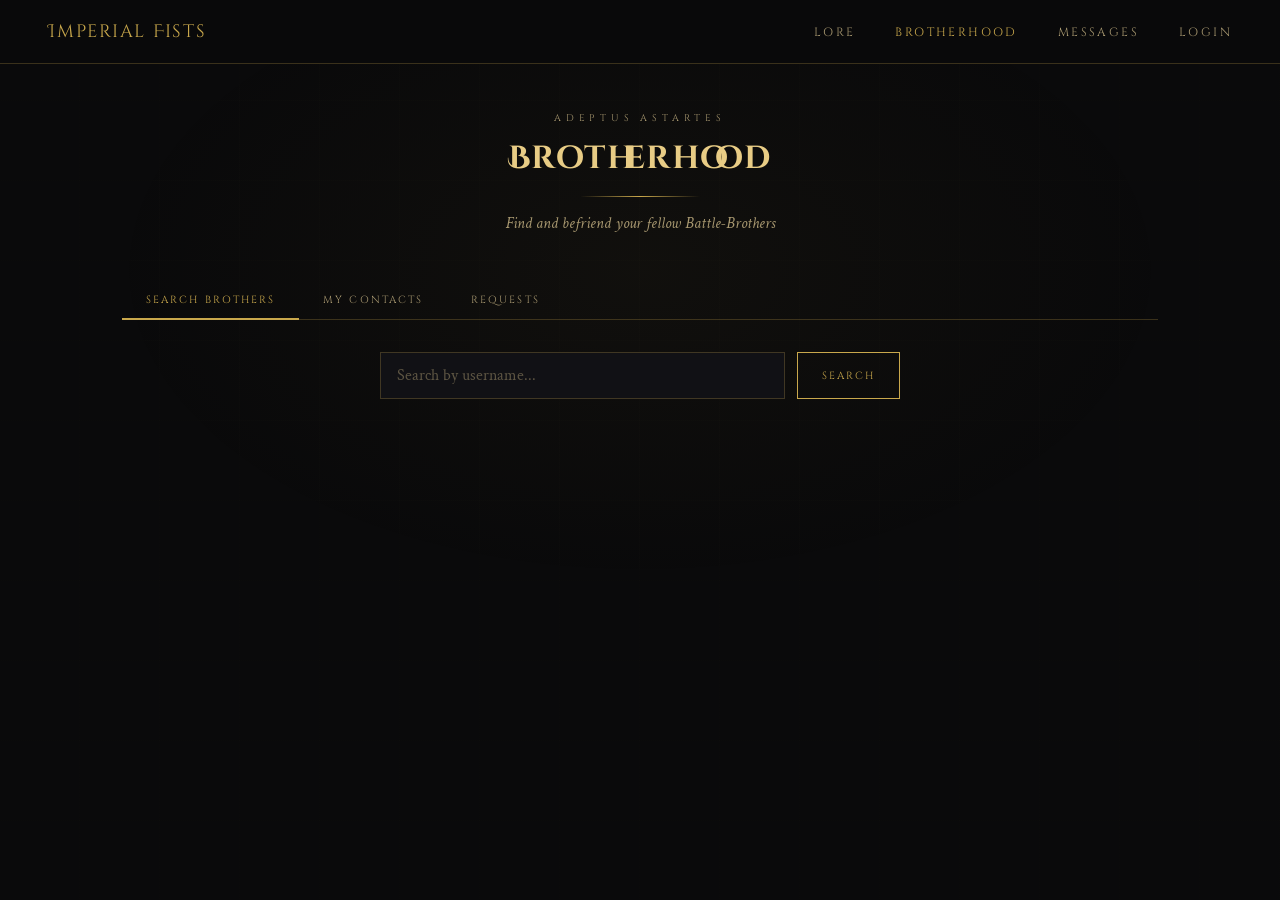
==== contacts.html @ 790c9730 "fix: supabase storage avatars bucket and RLS policies" ====
<!DOCTYPE html>
<html lang="fr">
<head>
  <meta charset="UTF-8">
  <meta name="viewport" content="width=device-width, initial-scale=1.0">
  <title>Imperial Fists — Brotherhood</title>
  <link rel="preconnect" href="https://fonts.googleapis.com">
  <link rel="preconnect" href="https://fonts.gstatic.com" crossorigin>
  <link href="https://fonts.googleapis.com/css2?family=Cinzel:wght@400;700;900&family=Cinzel+Decorative:wght@700&family=Crimson+Text:ital,wght@0,400;0,600;1,400&display=swap" rel="stylesheet">
  <style>
    :root {
      --gold: #C9A84C;
      --gold-light: #E8CC85;
      --gold-dark: #8B6914;
      --obsidian: #0A0A0B;
      --obsidian-2: #111115;
      --obsidian-3: #1A1A22;
      --stone: #2A2A35;
      --text-main: #F5EDD5;
      --text-muted: #A89870;
      --border: rgba(201, 168, 76, 0.25);
      --border-bright: rgba(201, 168, 76, 0.6);
      --green: #4cc97a;
      --red: #c94c4c;
    }

    *, *::before, *::after { box-sizing: border-box; margin: 0; padding: 0; }

    body {
      background: var(--obsidian);
      color: var(--text-main);
      font-family: 'Crimson Text', Georgia, serif;
      min-height: 100vh;
      padding-top: 64px;
    }

    /* ─── BACKGROUND ─── */
    .bg {
      position: fixed;
      inset: 0;
      background:
        radial-gradient(ellipse 60% 50% at 50% 30%, rgba(201, 168, 76, 0.04) 0%, transparent 70%),
        repeating-linear-gradient(0deg, transparent, transparent 79px, rgba(201, 168, 76, 0.015) 80px),
        repeating-linear-gradient(90deg, transparent, transparent 79px, rgba(201, 168, 76, 0.015) 80px);
      z-index: 0;
      pointer-events: none;
    }

    /* ─── NAV ─── */
    #navbar {
      position: fixed;
      top: 0; left: 0; right: 0;
      z-index: 100;
      background: rgba(10, 10, 11, 0.95);
      backdrop-filter: blur(8px);
      border-bottom: 1px solid var(--border);
      padding: 0 3rem;
      display: flex;
      align-items: center;
      justify-content: space-between;
      height: 64px;
    }

    .nav-brand {
      font-family: 'Cinzel Decorative', serif;
      font-size: 1.1rem;
      color: var(--gold);
      letter-spacing: 0.1em;
      text-decoration: none;
    }

    .nav-links {
      display: flex;
      gap: 2.5rem;
      list-style: none;
    }

    .nav-links a {
      font-family: 'Cinzel', serif;
      font-size: 0.75rem;
      letter-spacing: 0.2em;
      text-transform: uppercase;
      color: var(--text-muted);
      text-decoration: none;
      transition: color 0.2s;
    }

    .nav-links a:hover, .nav-links a.active { color: var(--gold); }

    .nav-profile-btn {
      display: flex;
      align-items: center;
      gap: 0.55rem;
      background: transparent;
      border: 1px solid rgba(201, 168, 76, 0.35);
      padding: 0.3rem 0.75rem 0.3rem 0.3rem;
      text-decoration: none;
      transition: border-color 0.25s, background 0.25s;
      color: #C9A84C;
    }

    .nav-profile-btn:hover {
      border-color: rgba(201, 168, 76, 0.8);
      background: rgba(201, 168, 76, 0.07);
    }

    .nav-profile-avatar {
      width: 28px;
      height: 28px;
      border-radius: 50%;
      object-fit: cover;
      border: 1px solid rgba(201, 168, 76, 0.5);
    }

    .nav-profile-info { display: flex; flex-direction: column; line-height: 1.1; }
    .nav-profile-pseudo { font-family: 'Cinzel', serif; font-size: 0.62rem; letter-spacing: 0.1em; color: #E8CC85; }
    .nav-profile-disc { font-family: 'Cinzel', serif; font-size: 0.52rem; letter-spacing: 0.08em; color: #A89870; }

    /* ─── LAYOUT ─── */
    .page-wrap {
      position: relative;
      z-index: 1;
      max-width: 1100px;
      margin: 0 auto;
      padding: 3rem 2rem 4rem;
    }

    /* ─── HEADER ─── */
    .page-header {
      text-align: center;
      margin-bottom: 3rem;
    }

    .page-label {
      font-family: 'Cinzel', serif;
      font-size: 0.6rem;
      letter-spacing: 0.5em;
      text-transform: uppercase;
      color: var(--text-muted);
      display: block;
      margin-bottom: 0.75rem;
    }

    .page-title {
      font-family: 'Cinzel Decorative', serif;
      font-size: 2rem;
      color: var(--gold-light);
      letter-spacing: 0.05em;
      margin-bottom: 0.5rem;
    }

    .header-divider {
      width: 120px;
      height: 1px;
      background: linear-gradient(90deg, transparent, var(--gold), transparent);
      margin: 1rem auto;
    }

    .page-sub {
      font-size: 1rem;
      color: var(--text-muted);
      font-style: italic;
    }

    /* ─── SEARCH BAR ─── */
    .search-wrap {
      display: flex;
      gap: 0.75rem;
      margin-bottom: 2.5rem;
      max-width: 520px;
      margin-left: auto;
      margin-right: auto;
    }

    .search-input {
      flex: 1;
      background: var(--obsidian-2);
      border: 1px solid var(--border);
      color: var(--text-main);
      font-family: 'Crimson Text', serif;
      font-size: 1rem;
      padding: 0.75rem 1rem;
      outline: none;
      transition: border-color 0.2s;
    }

    .search-input:focus { border-color: var(--gold); }
    .search-input::placeholder { color: var(--text-muted); opacity: 0.5; }

    .btn {
      padding: 0.75rem 1.5rem;
      background: transparent;
      border: 1px solid var(--gold);
      color: var(--gold);
      font-family: 'Cinzel', serif;
      font-size: 0.65rem;
      letter-spacing: 0.2em;
      text-transform: uppercase;
      cursor: pointer;
      transition: color 0.3s, background 0.3s;
      white-space: nowrap;
      position: relative;
      overflow: hidden;
    }

    .btn::before {
      content: '';
      position: absolute;
      inset: 0;
      background: var(--gold);
      transform: translateX(-100%);
      transition: transform 0.3s;
      z-index: -1;
    }

    .btn:hover { color: var(--obsidian); }
    .btn:hover::before { transform: translateX(0); }
    .btn:disabled { opacity: 0.4; cursor: not-allowed; }

    .btn-sm {
      padding: 0.4rem 0.9rem;
      font-size: 0.58rem;
      letter-spacing: 0.15em;
    }

    .btn-danger {
      border-color: rgba(201, 76, 76, 0.5);
      color: var(--red);
    }

    .btn-danger::before { background: var(--red); }
    .btn-danger:hover { color: white; }

    .btn-success {
      border-color: rgba(76, 201, 122, 0.5);
      color: var(--green);
    }

    .btn-success::before { background: var(--green); }
    .btn-success:hover { color: var(--obsidian); }

    /* ─── TABS ─── */
    .tabs-row {
      display: flex;
      border-bottom: 1px solid var(--border);
      margin-bottom: 2rem;
      gap: 0;
    }

    .tab-btn {
      padding: 0.7rem 1.5rem;
      background: none;
      border: none;
      border-bottom: 2px solid transparent;
      margin-bottom: -1px;
      font-family: 'Cinzel', serif;
      font-size: 0.65rem;
      letter-spacing: 0.2em;
      text-transform: uppercase;
      color: var(--text-muted);
      cursor: pointer;
      transition: color 0.2s, border-color 0.2s;
    }

    .tab-btn.active {
      color: var(--gold);
      border-bottom-color: var(--gold);
    }

    .tab-badge {
      display: inline-block;
      background: var(--gold);
      color: var(--obsidian);
      font-family: 'Cinzel', serif;
      font-size: 0.5rem;
      font-weight: 700;
      padding: 0.1rem 0.4rem;
      margin-left: 0.4rem;
      border-radius: 2px;
    }

    /* ─── PANELS ─── */
    .panel { display: none; }
    .panel.active { display: block; }

    /* ─── MSG FEEDBACK ─── */
    .msg {
      font-size: 0.9rem;
      padding: 0.75rem 1rem;
      border-left: 3px solid var(--gold);
      background: rgba(201, 168, 76, 0.05);
      margin-bottom: 1.5rem;
      display: none;
    }

    .msg.error { border-color: var(--red); background: rgba(201, 76, 76, 0.05); color: #e88585; }
    .msg.success { border-color: var(--green); background: rgba(76, 201, 122, 0.05); color: #85e8a8; }
    .msg.show { display: block; }

    /* ─── MEMBER CARDS ─── */
    .members-grid {
      display: grid;
      grid-template-columns: repeat(auto-fill, minmax(280px, 1fr));
      gap: 1rem;
    }

    .member-card {
      background: var(--obsidian-3);
      border: 1px solid var(--border);
      padding: 1.25rem;
      display: flex;
      align-items: center;
      gap: 1rem;
      position: relative;
      transition: border-color 0.2s, background 0.2s;
    }

    .member-card::before {
      content: '';
      position: absolute;
      top: 0; left: 0;
      width: 3px;
      height: 0;
      background: var(--gold);
      transition: height 0.3s;
    }

    .member-card:hover {
      border-color: var(--border-bright);
      background: rgba(26, 26, 34, 0.8);
    }

    .member-card:hover::before { height: 100%; }

    .member-avatar {
      width: 52px;
      height: 52px;
      border-radius: 50%;
      border: 1px solid var(--border-bright);
      object-fit: cover;
      flex-shrink: 0;
    }

    .member-info { flex: 1; min-width: 0; }

    .member-name {
      font-family: 'Cinzel', serif;
      font-size: 0.75rem;
      letter-spacing: 0.1em;
      color: var(--gold-light);
      display: block;
      white-space: nowrap;
      overflow: hidden;
      text-overflow: ellipsis;
    }

    .member-disc {
      font-family: 'Cinzel', serif;
      font-size: 0.55rem;
      color: var(--text-muted);
      letter-spacing: 0.08em;
    }

    .member-status {
      width: 8px;
      height: 8px;
      border-radius: 50%;
      background: var(--stone);
      flex-shrink: 0;
      margin-top: 2px;
    }

    .member-actions {
      display: flex;
      flex-direction: column;
      gap: 0.35rem;
      flex-shrink: 0;
    }

    /* ─── CONTACT ITEM (liste contacts) ─── */
    .contact-item {
      background: var(--obsidian-3);
      border: 1px solid var(--border);
      padding: 1rem 1.25rem;
      display: flex;
      align-items: center;
      gap: 1rem;
      transition: border-color 0.2s;
      margin-bottom: 0.5rem;
    }

    .contact-item:hover { border-color: var(--border-bright); }

    /* ─── REQUEST ITEM ─── */
    .request-item {
      background: var(--obsidian-3);
      border: 1px solid rgba(201, 168, 76, 0.35);
      padding: 1rem 1.25rem;
      display: flex;
      align-items: center;
      gap: 1rem;
      margin-bottom: 0.5rem;
    }

    .request-item::before {
      content: '';
      position: absolute;
      top: -1px; left: 0;
      width: 3px; height: 3px;
      background: var(--gold);
    }

    /* ─── EMPTY STATE ─── */
    .empty-state {
      text-align: center;
      padding: 4rem 2rem;
      color: var(--text-muted);
    }

    .empty-state-icon {
      font-size: 3rem;
      margin-bottom: 1rem;
      opacity: 0.4;
    }

    .empty-state-text {
      font-family: 'Cinzel', serif;
      font-size: 0.7rem;
      letter-spacing: 0.3em;
      text-transform: uppercase;
    }

    /* ─── LOADING ─── */
    .skeleton {
      background: linear-gradient(90deg, var(--obsidian-3) 25%, var(--stone) 50%, var(--obsidian-3) 75%);
      background-size: 200% 100%;
      animation: shimmer 1.5s infinite;
      border-radius: 2px;
    }

    @keyframes shimmer {
      0% { background-position: 200% 0; }
      100% { background-position: -200% 0; }
    }

    .loading-card {
      background: var(--obsidian-3);
      border: 1px solid var(--border);
      padding: 1.25rem;
      display: flex;
      align-items: center;
      gap: 1rem;
    }

    /* ─── SECTION LABEL ─── */
    .section-label {
      font-family: 'Cinzel', serif;
      font-size: 0.6rem;
      letter-spacing: 0.4em;
      text-transform: uppercase;
      color: var(--text-muted);
      margin-bottom: 1rem;
      display: flex;
      align-items: center;
      gap: 0.75rem;
    }

    .section-label::after {
      content: '';
      flex: 1;
      height: 1px;
      background: var(--border);
    }

    @media (max-width: 640px) {
      #navbar { padding: 0 1.25rem; }
      .nav-links { gap: 1rem; }
      .members-grid { grid-template-columns: 1fr; }
      .page-title { font-size: 1.4rem; }
    }
  </style>
</head>
<body>
  <div class="bg"></div>

  <!-- NAV -->
  <nav id="navbar">
    <a class="nav-brand" href="index.html">Imperial Fists</a>
    <ul class="nav-links" id="nav-links">
      <li><a href="index.html#lore">Lore</a></li>
      <li><a href="contacts.html" class="active">Brotherhood</a></li>
      <li><a href="messages.html">Messages</a></li>
      <li><a href="login.html" id="nav-login">Login</a></li>
      <li id="nav-profile-li" style="display:none;">
        <a href="profile.html" class="nav-profile-btn" id="nav-profile-btn">
          <img class="nav-profile-avatar" id="nav-avatar" src="" alt="Avatar">
          <div class="nav-profile-info">
            <span class="nav-profile-pseudo" id="nav-pseudo">—</span>
            <span class="nav-profile-disc" id="nav-disc">#0000</span>
          </div>
        </a>
      </li>
    </ul>
  </nav>

  <div class="page-wrap">
    <div class="page-header">
      <span class="page-label">Adeptus Astartes</span>
      <h1 class="page-title">Brotherhood</h1>
      <div class="header-divider"></div>
      <p class="page-sub">Find and befriend your fellow Battle-Brothers</p>
    </div>

    <div id="msg-global" class="msg"></div>

    <!-- TABS -->
    <div class="tabs-row">
      <button class="tab-btn active" data-tab="search">Search Brothers</button>
      <button class="tab-btn" data-tab="contacts">My Contacts</button>
      <button class="tab-btn" data-tab="requests">
        Requests
        <span class="tab-badge" id="requests-badge" style="display:none">0</span>
      </button>
    </div>

    <!-- PANEL: SEARCH -->
    <div class="panel active" id="panel-search">
      <div class="search-wrap">
        <input type="text" class="search-input" id="search-input" placeholder="Search by username...">
        <button class="btn" id="btn-search">Search</button>
      </div>
      <div id="search-results" class="members-grid"></div>
    </div>

    <!-- PANEL: CONTACTS -->
    <div class="panel" id="panel-contacts">
      <span class="section-label">Battle-Brothers</span>
      <div id="contacts-list"></div>
    </div>

    <!-- PANEL: REQUESTS -->
    <div class="panel" id="panel-requests">
      <span class="section-label">Pending Requests</span>
      <div id="requests-list"></div>
    </div>
  </div>

  <script src="https://cdn.jsdelivr.net/npm/@supabase/supabase-js@2"></script>
  <script>
  (function () {
    const SUPABASE_URL  = 'https://pkgwgrslpmmnmgtwzrpb.supabase.co';
    const SUPABASE_ANON = 'eyJhbGciOiJIUzI1NiIsInR5cCI6IkpXVCJ9.eyJpc3MiOiJzdXBhYmFzZSIsInJlZiI6InBrZ3dncnNscG1tbm1ndHd6cnBiIiwicm9sZSI6ImFub24iLCJpYXQiOjE3ODAxNjM3NDcsImV4cCI6MjA5NTczOTc0N30.oGAQVRdp52Ay3rhmgOJzVRP24jQU50jtk9HPH38Poyc';
    const { createClient } = window.supabase;
    window._sb = window._sb || createClient(SUPABASE_URL, SUPABASE_ANON);
    const sb = window._sb;

    let currentUser = null;
    let myContacts  = new Set();
    let myPending   = new Set(); // requests sent by me

    // ─── UTILS ────────────────────────────────────────────────────────────────
    function avatarUrl(profile) {
      return profile.avatar_url || `https://api.dicebear.com/7.x/bottts/svg?seed=${profile.pseudo || profile.id}`;
    }

    function showMsg(text, type) {
      const el = document.getElementById('msg-global');
      el.textContent = text;
      el.className = `msg ${type} show`;
      setTimeout(() => { el.className = 'msg'; }, 4000);
    }

    // ─── TABS ─────────────────────────────────────────────────────────────────
    document.querySelectorAll('.tab-btn').forEach(btn => {
      btn.addEventListener('click', () => {
        document.querySelectorAll('.tab-btn').forEach(b => b.classList.remove('active'));
        document.querySelectorAll('.panel').forEach(p => p.classList.remove('active'));
        btn.classList.add('active');
        document.getElementById('panel-' + btn.dataset.tab).classList.add('active');
        if (btn.dataset.tab === 'contacts') loadContacts();
        if (btn.dataset.tab === 'requests') loadRequests();
      });
    });

    // ─── NAV INIT ─────────────────────────────────────────────────────────────
    async function initNav(user) {
      const { data: profile } = await sb.from('profiles').select('pseudo,discriminator,avatar_url').eq('id', user.id).maybeSingle();
      const pseudo = profile?.pseudo || user.email?.split('@')[0] || '—';
      const disc   = profile?.discriminator || '0000';
      const avatar = profile?.avatar_url || `https://api.dicebear.com/7.x/bottts/svg?seed=${pseudo}`;
      document.getElementById('nav-pseudo').textContent = pseudo;
      document.getElementById('nav-disc').textContent   = '#' + disc;
      document.getElementById('nav-avatar').src         = avatar;
      document.getElementById('nav-login').parentElement.style.display = 'none';
      document.getElementById('nav-profile-li').style.display = '';
    }

    // ─── SEARCH ───────────────────────────────────────────────────────────────
    document.getElementById('btn-search').addEventListener('click', doSearch);
    document.getElementById('search-input').addEventListener('keydown', e => { if (e.key === 'Enter') doSearch(); });

    async function doSearch() {
      const q = document.getElementById('search-input').value.trim();
      if (q.length < 2) { showMsg('Enter at least 2 characters.', 'error'); return; }

      const container = document.getElementById('search-results');
      container.innerHTML = '<div class="loading-card"><div class="skeleton" style="width:52px;height:52px;border-radius:50%;flex-shrink:0"></div><div style="flex:1;display:flex;flex-direction:column;gap:6px"><div class="skeleton" style="height:14px;width:60%"></div><div class="skeleton" style="height:10px;width:40%"></div></div></div>'.repeat(3);

      const { data, error } = await sb
        .from('profiles')
        .select('id, pseudo, discriminator, avatar_url')
        .ilike('pseudo', `%${q}%`)
        .neq('id', currentUser.id)
        .limit(20);

      if (error) { showMsg('Search failed.', 'error'); container.innerHTML = ''; return; }
      if (!data || data.length === 0) {
        container.innerHTML = `<div class="empty-state" style="grid-column:1/-1"><div class="empty-state-icon">⚔</div><p class="empty-state-text">No Brother found</p></div>`;
        return;
      }

      // Fetch relation statuses
      const { data: relations } = await sb
        .from('contacts')
        .select('*')
        .or(`requester_id.eq.${currentUser.id},addressee_id.eq.${currentUser.id}`);

      const relMap = {};
      (relations || []).forEach(r => {
        const other = r.requester_id === currentUser.id ? r.addressee_id : r.requester_id;
        relMap[other] = { status: r.status, isRequester: r.requester_id === currentUser.id };
      });

      container.innerHTML = '';
      data.forEach(p => {
        const rel = relMap[p.id];
        let actionHtml = '';
        if (!rel) {
          actionHtml = `<button class="btn btn-sm" onclick="sendRequest('${p.id}', this)">Add</button>`;
        } else if (rel.status === 'accepted') {
          actionHtml = `<button class="btn btn-sm" onclick="openConversation('${p.id}')">Message</button>`;
        } else if (rel.status === 'pending' && rel.isRequester) {
          actionHtml = `<button class="btn btn-sm" disabled>Sent</button>`;
        } else if (rel.status === 'pending' && !rel.isRequester) {
          actionHtml = `<button class="btn btn-sm btn-success" onclick="acceptRequest('${p.id}', this)">Accept</button>`;
        }

        const card = document.createElement('div');
        card.className = 'member-card';
        card.innerHTML = `
          <img class="member-avatar" src="${avatarUrl(p)}" alt="${p.pseudo}">
          <div class="member-info">
            <span class="member-name">${p.pseudo || '—'}</span>
            <span class="member-disc">#${p.discriminator || '0000'}</span>
          </div>
          <div class="member-actions">${actionHtml}</div>
        `;
        container.appendChild(card);
      });
    }

    // ─── SEND REQUEST ─────────────────────────────────────────────────────────
    window.sendRequest = async function(addresseeId, btn) {
      btn.disabled = true;
      btn.textContent = '...';
      const { error } = await sb.from('contacts').insert({
        requester_id: currentUser.id,
        addressee_id: addresseeId,
        status: 'pending'
      });
      if (error) {
        showMsg('Could not send request.', 'error');
        btn.disabled = false;
        btn.textContent = 'Add';
      } else {
        btn.textContent = 'Sent';
        btn.classList.add('btn-success');
        showMsg('Request sent, Brother.', 'success');
      }
    };

    // ─── ACCEPT REQUEST ───────────────────────────────────────────────────────
    window.acceptRequest = async function(requesterId, btn) {
      btn.disabled = true;
      const { error } = await sb.from('contacts')
        .update({ status: 'accepted' })
        .eq('requester_id', requesterId)
        .eq('addressee_id', currentUser.id);
      if (error) { showMsg('Error.', 'error'); btn.disabled = false; return; }
      btn.textContent = 'Brother!';
      showMsg('New Brother welcomed into the Chapter.', 'success');
      await loadRequests();
    };

    // ─── REMOVE CONTACT ───────────────────────────────────────────────────────
    window.removeContact = async function(otherId, el) {
      const { error } = await sb.from('contacts')
        .delete()
        .or(`and(requester_id.eq.${currentUser.id},addressee_id.eq.${otherId}),and(requester_id.eq.${otherId},addressee_id.eq.${currentUser.id})`);
      if (error) { showMsg('Error removing contact.', 'error'); return; }
      el.closest('.contact-item')?.remove();
      showMsg('Contact removed.', 'success');
    };

    // ─── OPEN CONVERSATION ────────────────────────────────────────────────────
    window.openConversation = function(otherId) {
      window.location.href = `messages.html?with=${otherId}`;
    };

    // ─── LOAD CONTACTS ────────────────────────────────────────────────────────
    async function loadContacts() {
      const container = document.getElementById('contacts-list');
      container.innerHTML = '<p style="color:var(--text-muted);font-family:Cinzel,serif;font-size:0.7rem;letter-spacing:0.2em;">Loading...</p>';

      const { data, error } = await sb
        .from('contacts')
        .select('*, requester:requester_id(id,pseudo,discriminator,avatar_url), addressee:addressee_id(id,pseudo,discriminator,avatar_url)')
        .or(`requester_id.eq.${currentUser.id},addressee_id.eq.${currentUser.id}`)
        .eq('status', 'accepted');

      if (error || !data || data.length === 0) {
        container.innerHTML = `<div class="empty-state"><div class="empty-state-icon">🛡</div><p class="empty-state-text">No contacts yet — search for Battle-Brothers</p></div>`;
        return;
      }

      container.innerHTML = '';
      data.forEach(rel => {
        const other = rel.requester_id === currentUser.id ? rel.addressee : rel.requester;
        if (!other) return;
        const item = document.createElement('div');
        item.className = 'contact-item';
        item.innerHTML = `
          <img class="member-avatar" src="${avatarUrl(other)}" alt="${other.pseudo}">
          <div class="member-info" style="flex:1">
            <span class="member-name">${other.pseudo || '—'}</span>
            <span class="member-disc">#${other.discriminator || '0000'}</span>
          </div>
          <div class="member-actions" style="display:flex;gap:0.4rem">
            <button class="btn btn-sm" onclick="openConversation('${other.id}')">Message</button>
            <button class="btn btn-sm btn-danger" onclick="removeContact('${other.id}', this)">Remove</button>
          </div>
        `;
        container.appendChild(item);
      });
    }

    // ─── LOAD REQUESTS ────────────────────────────────────────────────────────
    async function loadRequests() {
      const container = document.getElementById('requests-list');
      container.innerHTML = '';

      const { data, error } = await sb
        .from('contacts')
        .select('*, requester:requester_id(id,pseudo,discriminator,avatar_url)')
        .eq('addressee_id', currentUser.id)
        .eq('status', 'pending');

      const badge = document.getElementById('requests-badge');
      if (!data || data.length === 0) {
        badge.style.display = 'none';
        container.innerHTML = `<div class="empty-state"><div class="empty-state-icon">📯</div><p class="empty-state-text">No pending requests</p></div>`;
        return;
      }

      badge.textContent = data.length;
      badge.style.display = '';

      data.forEach(req => {
        const p = req.requester;
        if (!p) return;
        const item = document.createElement('div');
        item.className = 'request-item';
        item.style.position = 'relative';
        item.innerHTML = `
          <img class="member-avatar" src="${avatarUrl(p)}" alt="${p.pseudo}">
          <div class="member-info" style="flex:1">
            <span class="member-name">${p.pseudo || '—'}</span>
            <span class="member-disc">#${p.discriminator || '0000'}</span>
          </div>
          <div style="display:flex;gap:0.4rem">
            <button class="btn btn-sm btn-success" onclick="acceptRequest('${p.id}', this)">Accept</button>
            <button class="btn btn-sm btn-danger" onclick="denyRequest('${p.id}', this)">Deny</button>
          </div>
        `;
        container.appendChild(item);
      });
    }

    window.denyRequest = async function(requesterId, btn) {
      btn.disabled = true;
      await sb.from('contacts').delete().eq('requester_id', requesterId).eq('addressee_id', currentUser.id);
      btn.closest('.request-item')?.remove();
      await loadRequests();
    };

    // ─── INIT ─────────────────────────────────────────────────────────────────
    async function init() {
      const { data: { session } } = await sb.auth.getSession();
      if (!session) { window.location.href = 'login.html'; return; }
      currentUser = session.user;
      await initNav(currentUser);

      // Check pending requests count on load
      const { data } = await sb.from('contacts').select('id').eq('addressee_id', currentUser.id).eq('status', 'pending');
      if (data && data.length > 0) {
        const badge = document.getElementById('requests-badge');
        badge.textContent = data.length;
        badge.style.display = '';
      }
    }

    init();
  })();
  </script>
</body>
</html>
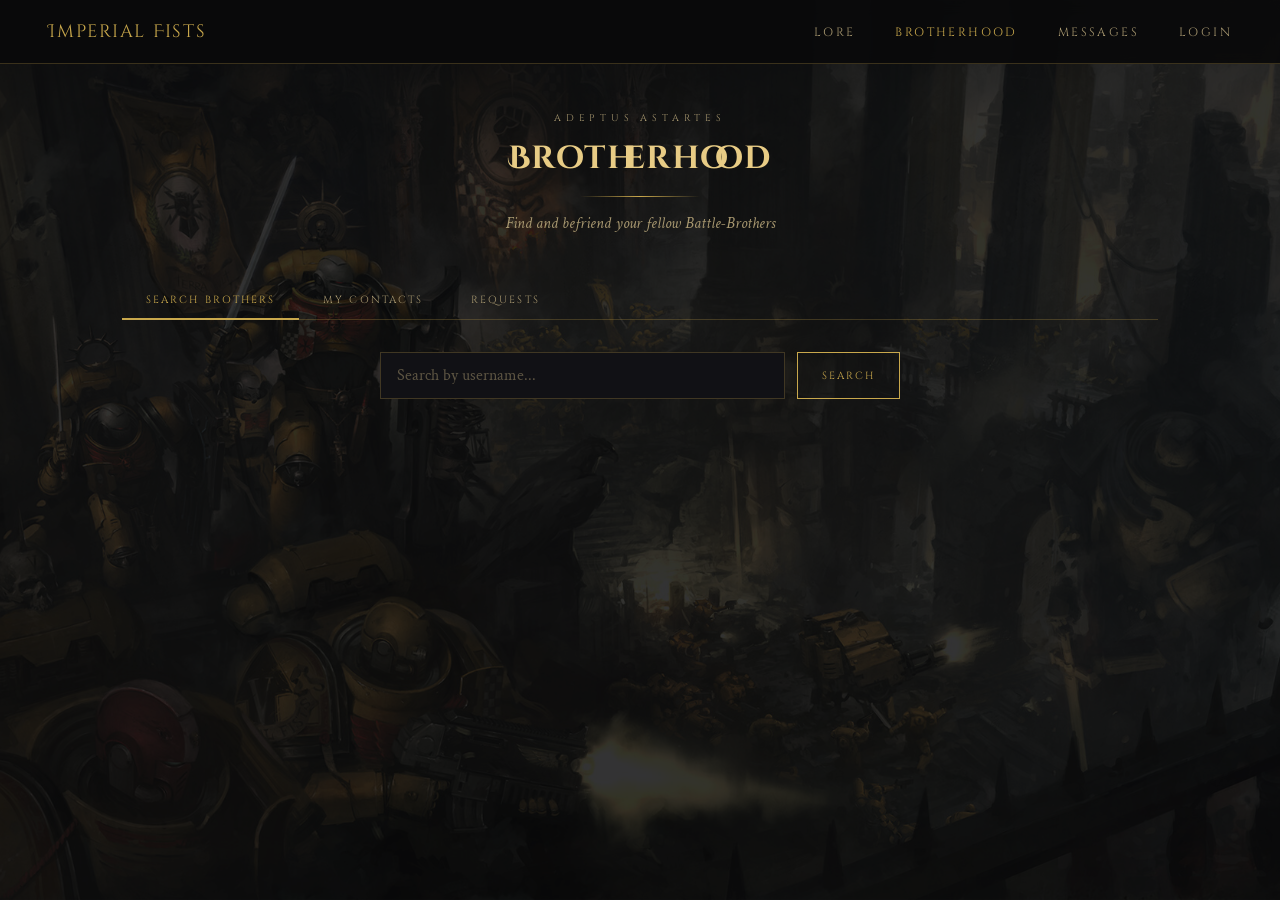
==== commit 4adfceed: "feat: ajout hero-bg en arrière-plan messagerie et brotherhood" ====
--- a/contacts.html
+++ b/contacts.html
@@ -38,12 +38,18 @@
     .bg {
       position: fixed;
       inset: 0;
-      background:
-        radial-gradient(ellipse 60% 50% at 50% 30%, rgba(201, 168, 76, 0.04) 0%, transparent 70%),
-        repeating-linear-gradient(0deg, transparent, transparent 79px, rgba(201, 168, 76, 0.015) 80px),
-        repeating-linear-gradient(90deg, transparent, transparent 79px, rgba(201, 168, 76, 0.015) 80px);
+      background-image: url('assets/images/hero-bg.jpg');
+      background-size: cover;
+      background-position: center;
+      background-repeat: no-repeat;
       z-index: 0;
       pointer-events: none;
+    }
+    .bg::after {
+      content: '';
+      position: absolute;
+      inset: 0;
+      background: rgba(10, 10, 11, 0.83);
     }
 
     /* ─── NAV ─── */
